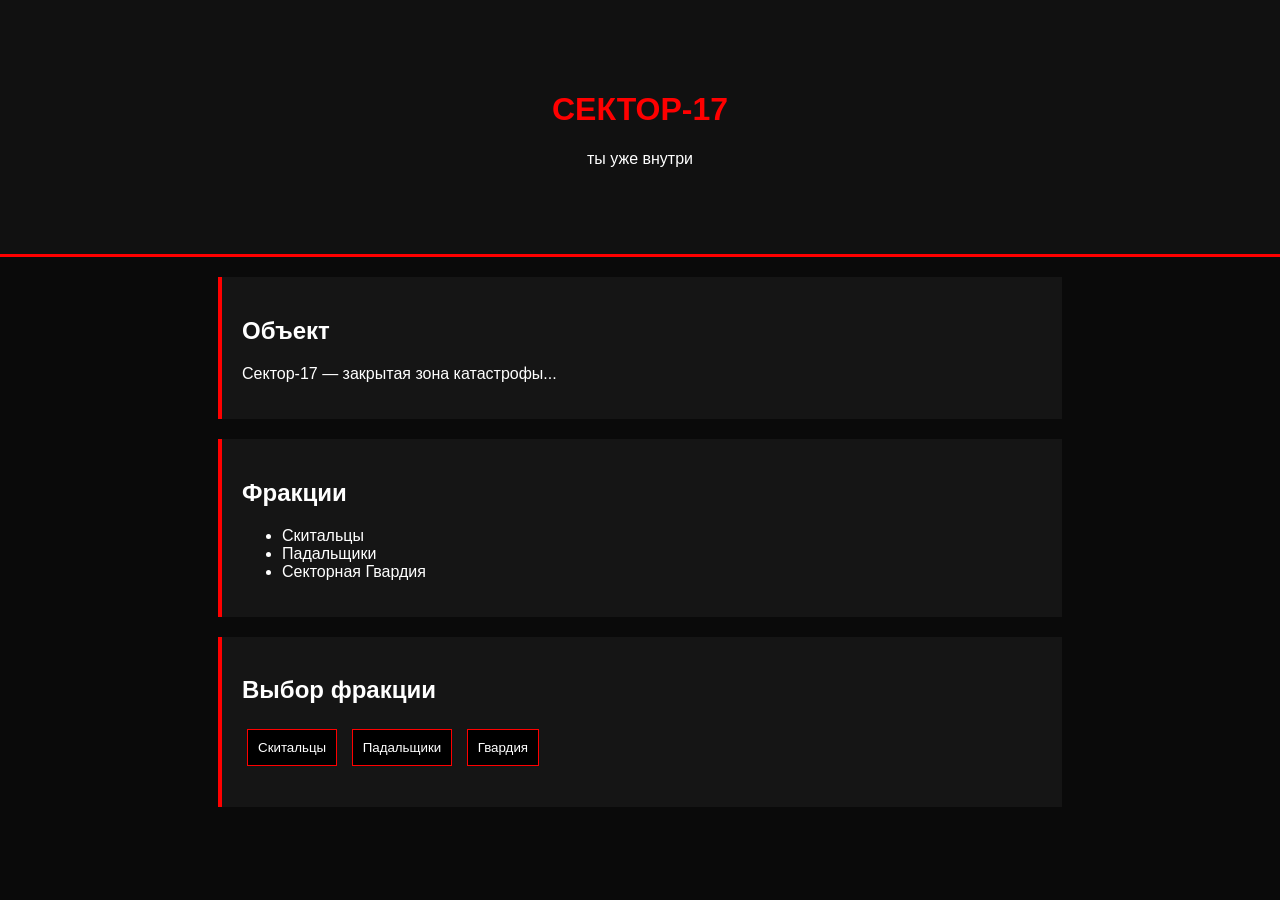
==== index.html @ 35fdbe9b "Add files via upload" ====
<!DOCTYPE html>
<html lang="ru">
<head>
  <meta charset="UTF-8">
  <title>Сектор-17</title>
  <link rel="stylesheet" href="style.css">
</head>
<body>

<header>
  <h1>СЕКТОР-17</h1>
  <p class="subtitle">ты уже внутри</p>
</header>

<main>

  <section class="panel">
    <h2>Объект</h2>
    <p>Сектор-17 — закрытая зона катастрофы...</p>
  </section>

  <section class="panel">
    <h2>Фракции</h2>
    <ul>
      <li>Скитальцы</li>
      <li>Падальщики</li>
      <li>Секторная Гвардия</li>
    </ul>
  </section>

  <section class="panel">
    <h2>Выбор фракции</h2>

    <button onclick="chooseFaction('Скиталец')">Скитальцы</button>
    <button onclick="chooseFaction('Падальщик')">Падальщики</button>
    <button onclick="chooseFaction('Гвардия')">Гвардия</button>

    <p id="factionResult"></p>
  </section>

</main>

<script src="script.js"></script>

</body>
</html>
---- style.css ----
body {
  margin: 0;
  font-family: Arial;
  background: #0a0a0a;
  color: white;
}

header {
  text-align: center;
  padding: 70px 20px;
  background: #111;
  border-bottom: 3px solid red;
}

h1 {
  color: red;
}

.panel {
  max-width: 800px;
  margin: 20px auto;
  padding: 20px;
  background: #151515;
  border-left: 4px solid red;
}

button {
  margin: 5px;
  padding: 10px;
  background: black;
  color: white;
  border: 1px solid red;
  cursor: pointer;
}
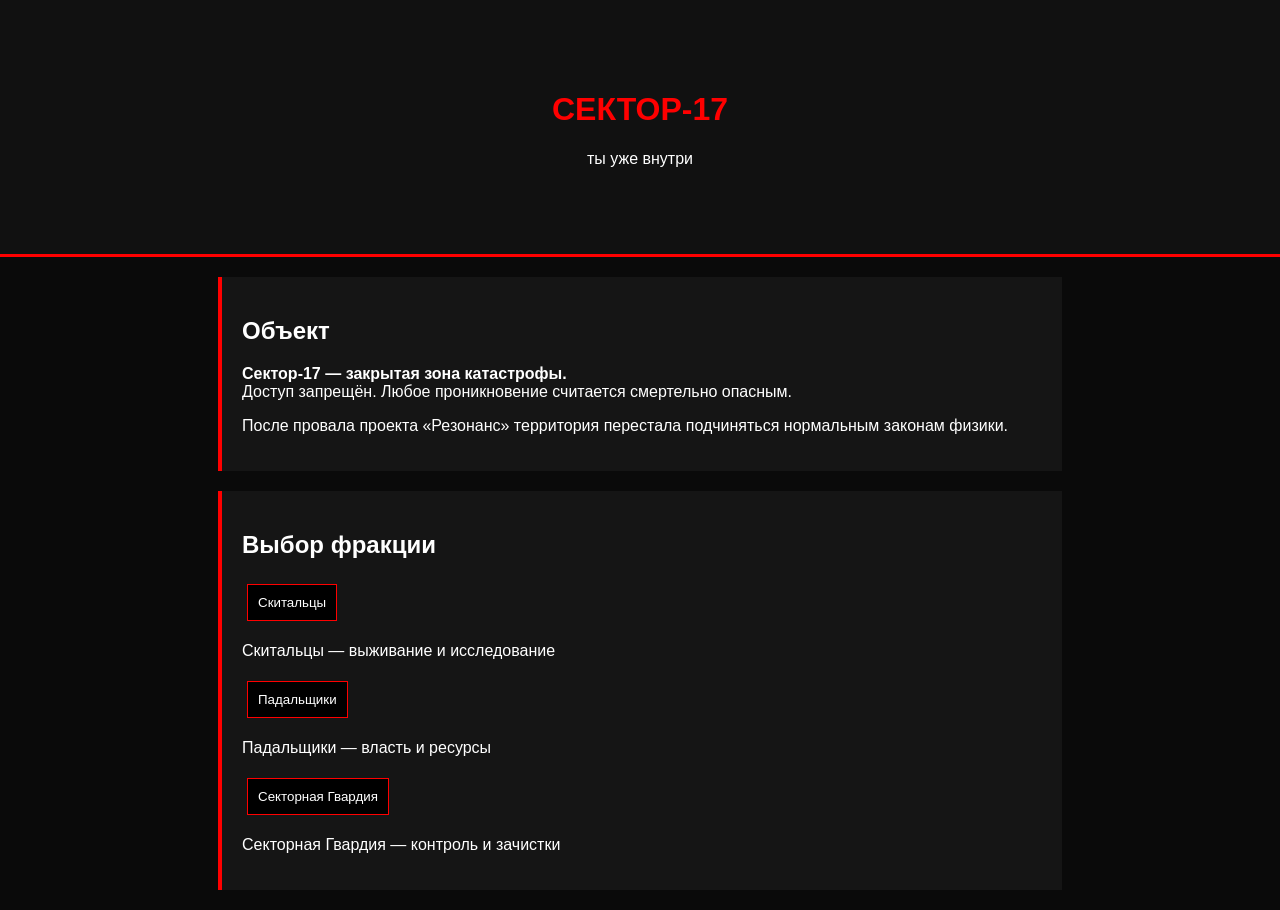
==== commit ec5cfe28: "Update index.html" ====
--- a/index.html
+++ b/index.html
@@ -16,31 +16,34 @@
 
   <section class="panel">
     <h2>Объект</h2>
-    <p>Сектор-17 — закрытая зона катастрофы...</p>
-  </section>
 
-  <section class="panel">
-    <h2>Фракции</h2>
-    <ul>
-      <li>Скитальцы</li>
-      <li>Падальщики</li>
-      <li>Секторная Гвардия</li>
-    </ul>
+    <p>
+      <b>Сектор-17 — закрытая зона катастрофы.</b><br>
+      Доступ запрещён. Любое проникновение считается смертельно опасным.
+    </p>
+
+    <p>
+      После провала проекта «Резонанс» территория перестала подчиняться
+      нормальным законам физики.
+    </p>
   </section>
 
   <section class="panel">
     <h2>Выбор фракции</h2>
 
-    <button onclick="chooseFaction('Скиталец')">Скитальцы</button>
-    <button onclick="chooseFaction('Падальщик')">Падальщики</button>
-    <button onclick="chooseFaction('Гвардия')">Гвардия</button>
+    <button onclick="playSound(); goFaction('skitalec')">Скитальцы</button>
+    <p class="faction-desc">Скитальцы — выживание и исследование</p>
 
-    <p id="factionResult"></p>
+    <button onclick="playSound(); goFaction('padalshik')">Падальщики</button>
+    <p class="faction-desc">Падальщики — власть и ресурсы</p>
+
+    <button onclick="playSound(); goFaction('gvardia')">Секторная Гвардия</button>
+    <p class="faction-desc">Секторная Гвардия — контроль и зачистки</p>
+
   </section>
 
 </main>
 
 <script src="script.js"></script>
-
 </body>
-</html>+</html>
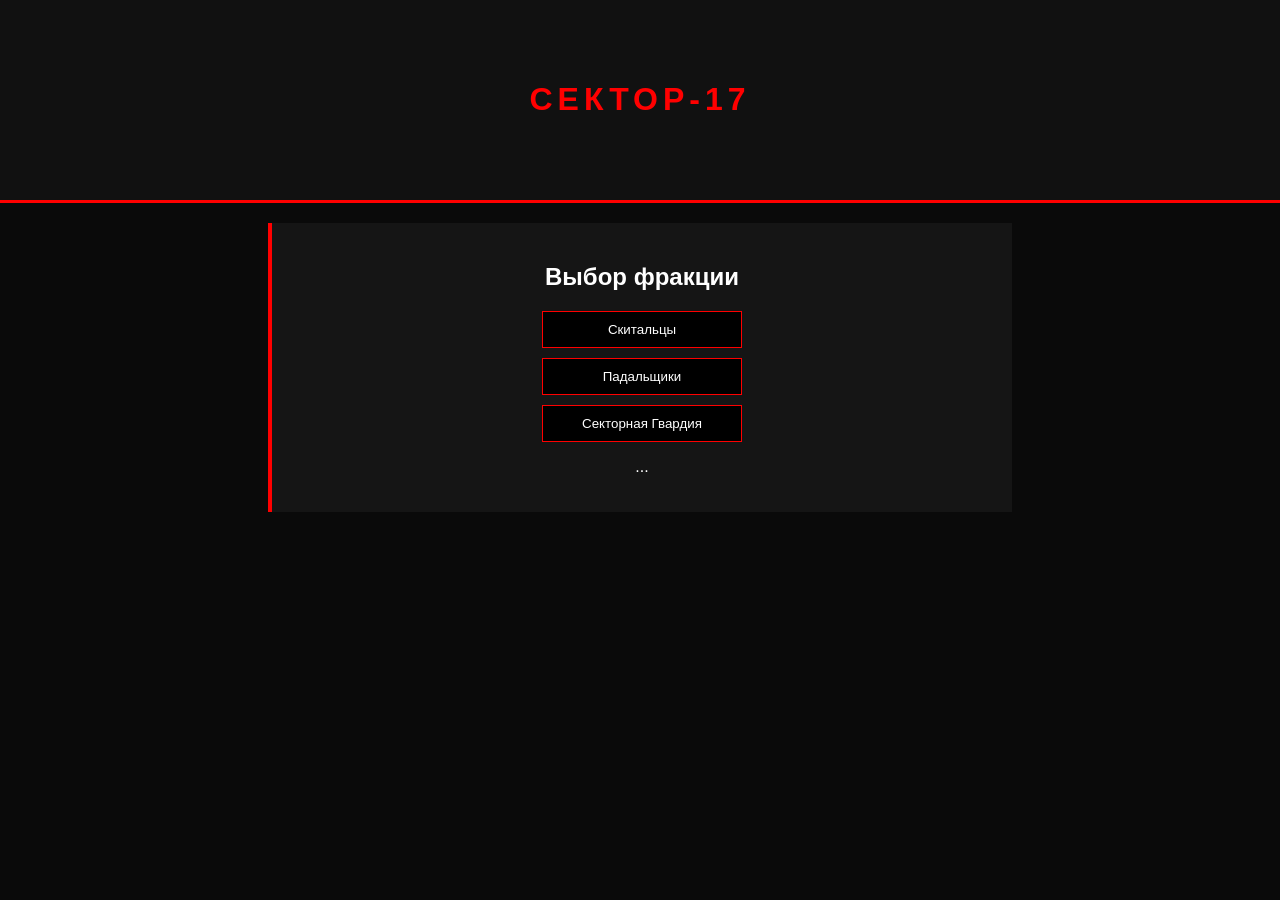
==== commit be456144: "Update index.html" ====
--- a/index.html
+++ b/index.html
@@ -3,47 +3,92 @@
 <head>
   <meta charset="UTF-8">
   <title>Сектор-17</title>
-  <link rel="stylesheet" href="style.css">
+
+  <style>
+    body {
+      margin: 0;
+      font-family: Arial;
+      color: white;
+      background: #0a0a0a;
+    }
+
+    header {
+      text-align: center;
+      padding: 60px;
+      background: #111;
+      border-bottom: 3px solid red;
+    }
+
+    h1 {
+      color: red;
+      letter-spacing: 5px;
+    }
+
+    .panel {
+      max-width: 700px;
+      margin: 20px auto;
+      padding: 20px;
+      background: #151515;
+      border-left: 4px solid red;
+      text-align: center;
+    }
+
+    button {
+      display: block;
+      margin: 10px auto;
+      padding: 10px;
+      background: black;
+      color: white;
+      border: 1px solid red;
+      cursor: pointer;
+      width: 200px;
+    }
+
+    button:hover {
+      background: red;
+    }
+  </style>
+
 </head>
 <body>
 
 <header>
   <h1>СЕКТОР-17</h1>
-  <p class="subtitle">ты уже внутри</p>
 </header>
 
 <main>
 
   <section class="panel">
-    <h2>Объект</h2>
-
-    <p>
-      <b>Сектор-17 — закрытая зона катастрофы.</b><br>
-      Доступ запрещён. Любое проникновение считается смертельно опасным.
-    </p>
-
-    <p>
-      После провала проекта «Резонанс» территория перестала подчиняться
-      нормальным законам физики.
-    </p>
-  </section>
-
-  <section class="panel">
     <h2>Выбор фракции</h2>
 
-    <button onclick="playSound(); goFaction('skitalec')">Скитальцы</button>
-    <p class="faction-desc">Скитальцы — выживание и исследование</p>
+    <button onclick="chooseFaction('Скитальцы')">Скитальцы</button>
+    <button onclick="chooseFaction('Падальщики')">Падальщики</button>
+    <button onclick="chooseFaction('Гвардия')">Секторная Гвардия</button>
 
-    <button onclick="playSound(); goFaction('padalshik')">Падальщики</button>
-    <p class="faction-desc">Падальщики — власть и ресурсы</p>
-
-    <button onclick="playSound(); goFaction('gvardia')">Секторная Гвардия</button>
-    <p class="faction-desc">Секторная Гвардия — контроль и зачистки</p>
-
+    <p id="result">...</p>
   </section>
 
 </main>
 
-<script src="script.js"></script>
+<script>
+  function chooseFaction(faction) {
+    let text = "";
+
+    if (faction === "Скитальцы") {
+      text = "Ты выбрал путь выживания и исследования.";
+    }
+
+    if (faction === "Падальщики") {
+      text = "Ты выбрал силу и контроль ресурсов.";
+    }
+
+    if (faction === "Гвардия") {
+      text = "Ты выбрал порядок и контроль Сектора.";
+    }
+
+    document.getElementById("result").innerText = text;
+  }
+</script>
+
 </body>
 </html>
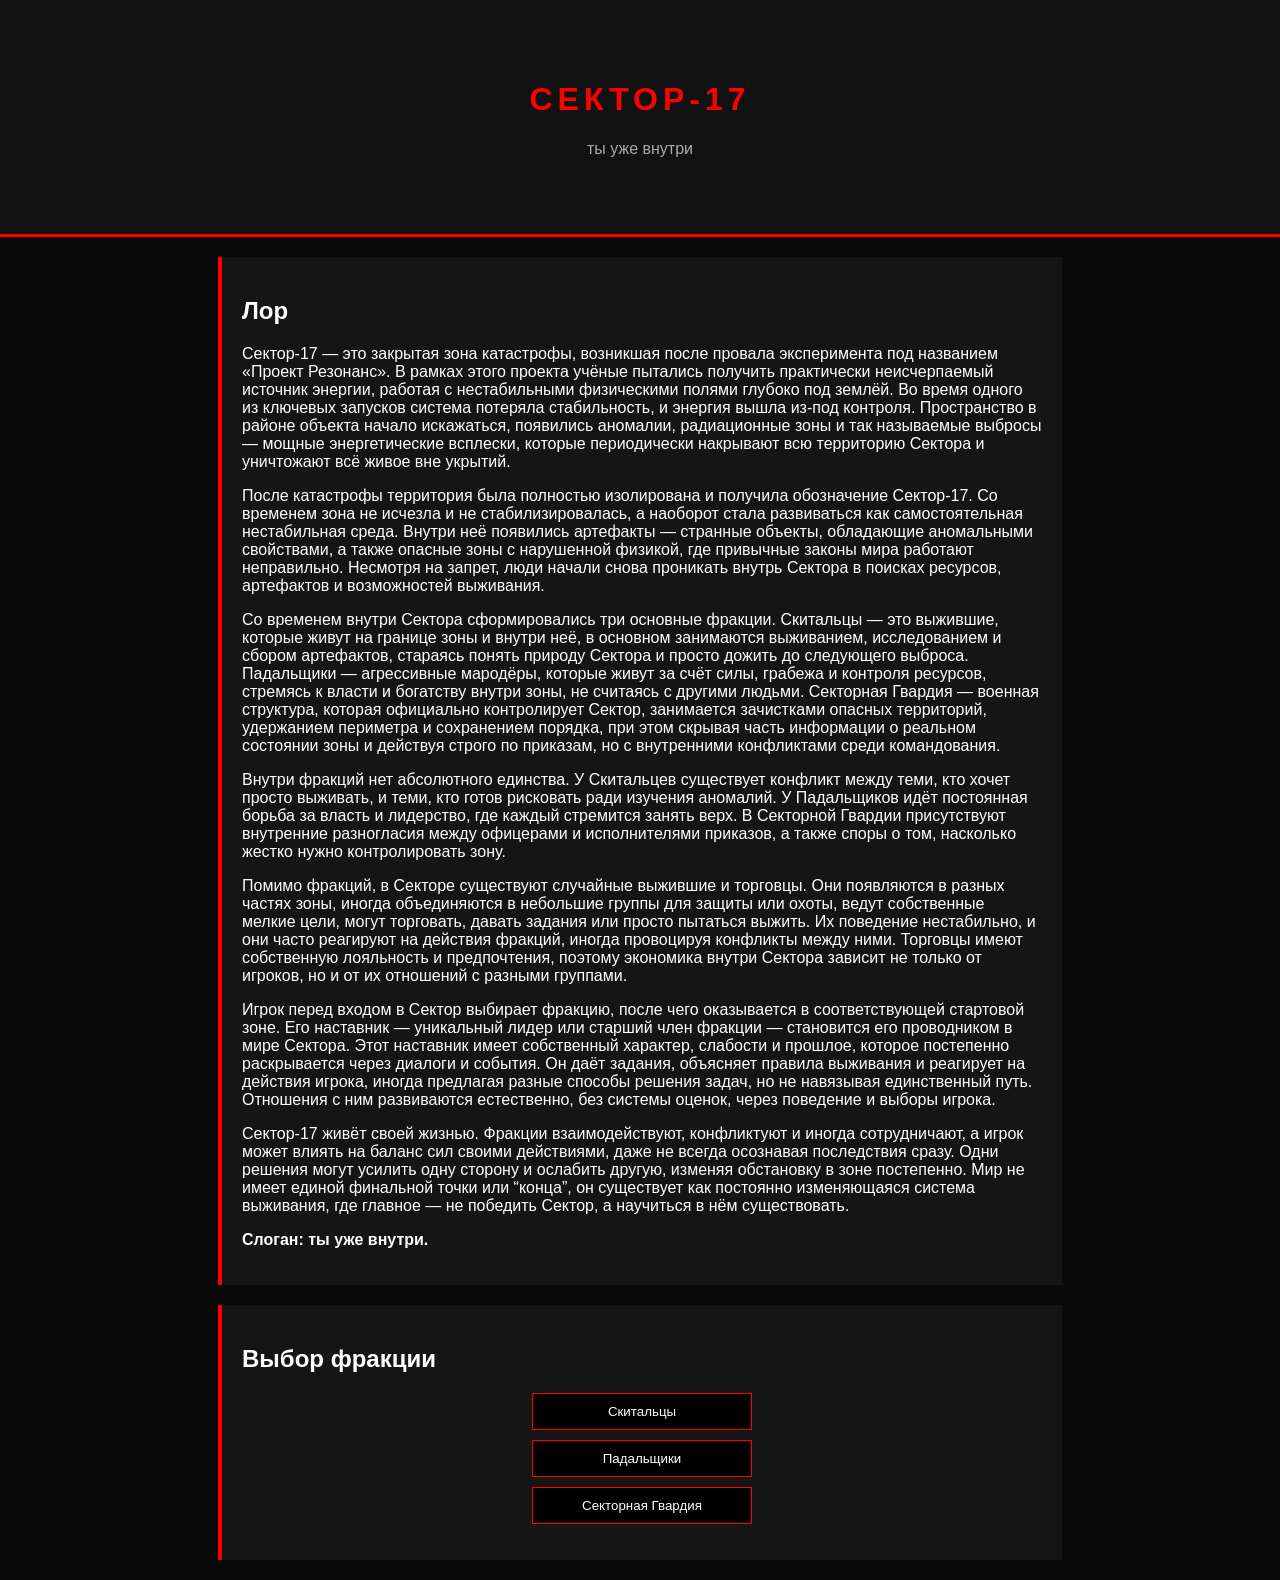
==== commit c3b42022: "Update index.html" ====
--- a/index.html
+++ b/index.html
@@ -14,7 +14,7 @@
 
     header {
       text-align: center;
-      padding: 60px;
+      padding: 60px 20px;
       background: #111;
       border-bottom: 3px solid red;
     }
@@ -24,13 +24,16 @@
       letter-spacing: 5px;
     }
 
+    .subtitle {
+      color: #aaa;
+    }
+
     .panel {
-      max-width: 700px;
+      max-width: 800px;
       margin: 20px auto;
       padding: 20px;
       background: #151515;
       border-left: 4px solid red;
-      text-align: center;
     }
 
     button {
@@ -41,22 +44,63 @@
       color: white;
       border: 1px solid red;
       cursor: pointer;
-      width: 200px;
+      width: 220px;
     }
 
     button:hover {
       background: red;
     }
+
+    .result {
+      text-align: center;
+      margin-top: 15px;
+      color: #ccc;
+    }
   </style>
-
 </head>
 <body>
 
 <header>
   <h1>СЕКТОР-17</h1>
+  <p class="subtitle">ты уже внутри</p>
 </header>
 
 <main>
+
+  <section class="panel">
+    <h2>Лор</h2>
+
+    <p>
+Сектор-17 — это закрытая зона катастрофы, возникшая после провала эксперимента под названием «Проект Резонанс». В рамках этого проекта учёные пытались получить практически неисчерпаемый источник энергии, работая с нестабильными физическими полями глубоко под землёй. Во время одного из ключевых запусков система потеряла стабильность, и энергия вышла из-под контроля. Пространство в районе объекта начало искажаться, появились аномалии, радиационные зоны и так называемые выбросы — мощные энергетические всплески, которые периодически накрывают всю территорию Сектора и уничтожают всё живое вне укрытий.
+    </p>
+
+    <p>
+После катастрофы территория была полностью изолирована и получила обозначение Сектор-17. Со временем зона не исчезла и не стабилизировалась, а наоборот стала развиваться как самостоятельная нестабильная среда. Внутри неё появились артефакты — странные объекты, обладающие аномальными свойствами, а также опасные зоны с нарушенной физикой, где привычные законы мира работают неправильно. Несмотря на запрет, люди начали снова проникать внутрь Сектора в поисках ресурсов, артефактов и возможностей выживания.
+    </p>
+
+    <p>
+Со временем внутри Сектора сформировались три основные фракции. Скитальцы — это выжившие, которые живут на границе зоны и внутри неё, в основном занимаются выживанием, исследованием и сбором артефактов, стараясь понять природу Сектора и просто дожить до следующего выброса. Падальщики — агрессивные мародёры, которые живут за счёт силы, грабежа и контроля ресурсов, стремясь к власти и богатству внутри зоны, не считаясь с другими людьми. Секторная Гвардия — военная структура, которая официально контролирует Сектор, занимается зачистками опасных территорий, удержанием периметра и сохранением порядка, при этом скрывая часть информации о реальном состоянии зоны и действуя строго по приказам, но с внутренними конфликтами среди командования.
+    </p>
+
+    <p>
+Внутри фракций нет абсолютного единства. У Скитальцев существует конфликт между теми, кто хочет просто выживать, и теми, кто готов рисковать ради изучения аномалий. У Падальщиков идёт постоянная борьба за власть и лидерство, где каждый стремится занять верх. В Секторной Гвардии присутствуют внутренние разногласия между офицерами и исполнителями приказов, а также споры о том, насколько жестко нужно контролировать зону.
+    </p>
+
+    <p>
+Помимо фракций, в Секторе существуют случайные выжившие и торговцы. Они появляются в разных частях зоны, иногда объединяются в небольшие группы для защиты или охоты, ведут собственные мелкие цели, могут торговать, давать задания или просто пытаться выжить. Их поведение нестабильно, и они часто реагируют на действия фракций, иногда провоцируя конфликты между ними. Торговцы имеют собственную лояльность и предпочтения, поэтому экономика внутри Сектора зависит не только от игроков, но и от их отношений с разными группами.
+    </p>
+
+    <p>
+Игрок перед входом в Сектор выбирает фракцию, после чего оказывается в соответствующей стартовой зоне. Его наставник — уникальный лидер или старший член фракции — становится его проводником в мире Сектора. Этот наставник имеет собственный характер, слабости и прошлое, которое постепенно раскрывается через диалоги и события. Он даёт задания, объясняет правила выживания и реагирует на действия игрока, иногда предлагая разные способы решения задач, но не навязывая единственный путь. Отношения с ним развиваются естественно, без системы оценок, через поведение и выборы игрока.
+    </p>
+
+    <p>
+Сектор-17 живёт своей жизнью. Фракции взаимодействуют, конфликтуют и иногда сотрудничают, а игрок может влиять на баланс сил своими действиями, даже не всегда осознавая последствия сразу. Одни решения могут усилить одну сторону и ослабить другую, изменяя обстановку в зоне постепенно. Мир не имеет единой финальной точки или “конца”, он существует как постоянно изменяющаяся система выживания, где главное — не победить Сектор, а научиться в нём существовать.
+    </p>
+
+    <p><b>Слоган: ты уже внутри.</b></p>
+
+  </section>
 
   <section class="panel">
     <h2>Выбор фракции</h2>
@@ -65,7 +109,7 @@
     <button onclick="chooseFaction('Падальщики')">Падальщики</button>
     <button onclick="chooseFaction('Гвардия')">Секторная Гвардия</button>
 
-    <p id="result">...</p>
+    <p id="result" class="result"></p>
   </section>
 
 </main>
@@ -79,7 +123,7 @@
     }
 
     if (faction === "Падальщики") {
-      text = "Ты выбрал силу и контроль ресурсов.";
+      text = "Ты выбрал силу, хаос и контроль ресурсов.";
     }
 
     if (faction === "Гвардия") {
